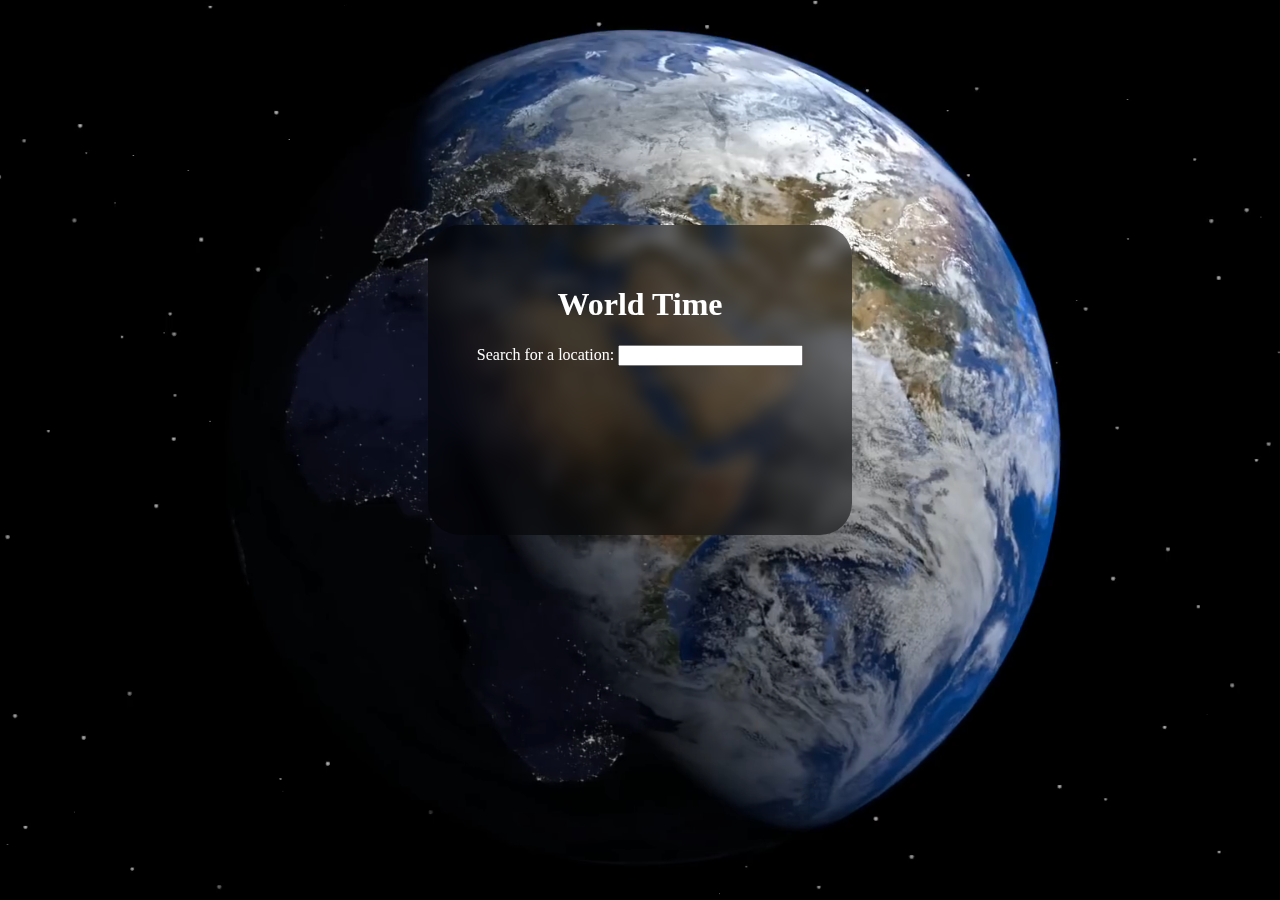
==== index.html @ bf00c420 "Initial Commit" ====
<!DOCTYPE html>
<html>
<head>
    <title>World Time</title>
    <link rel="shortcut icon" href="./favicon.png" type="image/x-icon">
    <link rel="stylesheet" href="./style.css">
    <style>
        #location-list {
            display: none;
        }
    </style>
</head>
<body>
    <div class="bg">
        <video class="video" autoplay loop muted>
            <source src="./world.mp4" type="video/mp4">
            Your browser does not support the video tag.
        </video>
        <div class="card">
            <div class="content">
                <h1>World Time</h1>
                <label for="search">Search for a location:</label>
                <input type="text" id="search">
                <div id="location-list"></div>
                <div id="time"></div>

                <script>
                    fetch('list.json')
                        .then(response => response.json())
                        .then(data => {
                            const locationList = document.getElementById('location-list');
                            const searchInput = document.getElementById('search');
                            const timeDiv = document.getElementById('time');

                            function updateLocationList() {
                                locationList.innerHTML = '';
                                const searchTerm = searchInput.value.trim().toLowerCase();

                                data.forEach(timezone => {
                                    if (timezone.toLowerCase().includes(searchTerm)) {
                                        const timezoneLink = document.createElement('a');
                                        timezoneLink.href = '#'; // Add a dummy href
                                        timezoneLink.textContent = timezone;
                                        timezoneLink.addEventListener('click', (event) => {
                                            event.preventDefault(); // Prevent the link from navigating
                                            getTimeForTimezone(timezone);
                                        });
                                        locationList.appendChild(timezoneLink);
                                    }
                                });

                                if (searchTerm) {
                                    locationList.style.display = 'block';
                                } else {
                                    locationList.style.display = 'none';
                                }
                            }

                            function getTimeForTimezone(timezone) {
                                fetch(`http://40.82.155.8/world-time/get_time.php?timeZone=${timezone}`)
                                    .then(response => response.json())
                                    .then(data => {
                                        timeDiv.textContent = `Current time in ${timezone}: ${data.time}`;
                                    })
                                    .catch(error => console.error(error));
                            }

                            searchInput.addEventListener('input', updateLocationList);
                            updateLocationList();
                        })
                        .catch(error => console.error(error));
                </script>               
            </div>            
        </div>
    </div>

</body>
</html>
---- style.css ----
body {
    margin: 0;
    padding: 0;
    overflow: hidden;
}

.bg {
    position: relative;
    width: 100vw;
    height: 100vh;
    overflow: hidden;
}

.video {
    position: absolute;
    top: 0;
    left: 0;
    width: 100%;
    height: 100%;
    object-fit: cover;
}

.content {
    position: relative;
    z-index: 1;
    text-align: center;
    padding: 20px;
    color: #fff;
}

.card{
    position: relative;
    z-index: 1;
    text-align: center;
    padding: 20px;
    background-color: rgba(0, 0, 0, 0.5);
    border-radius: 2rem;
    width: 30vw;
    height: 30vh;
    margin: auto;
    margin-top: 25vh;
    backdrop-filter: blur(8px);
}
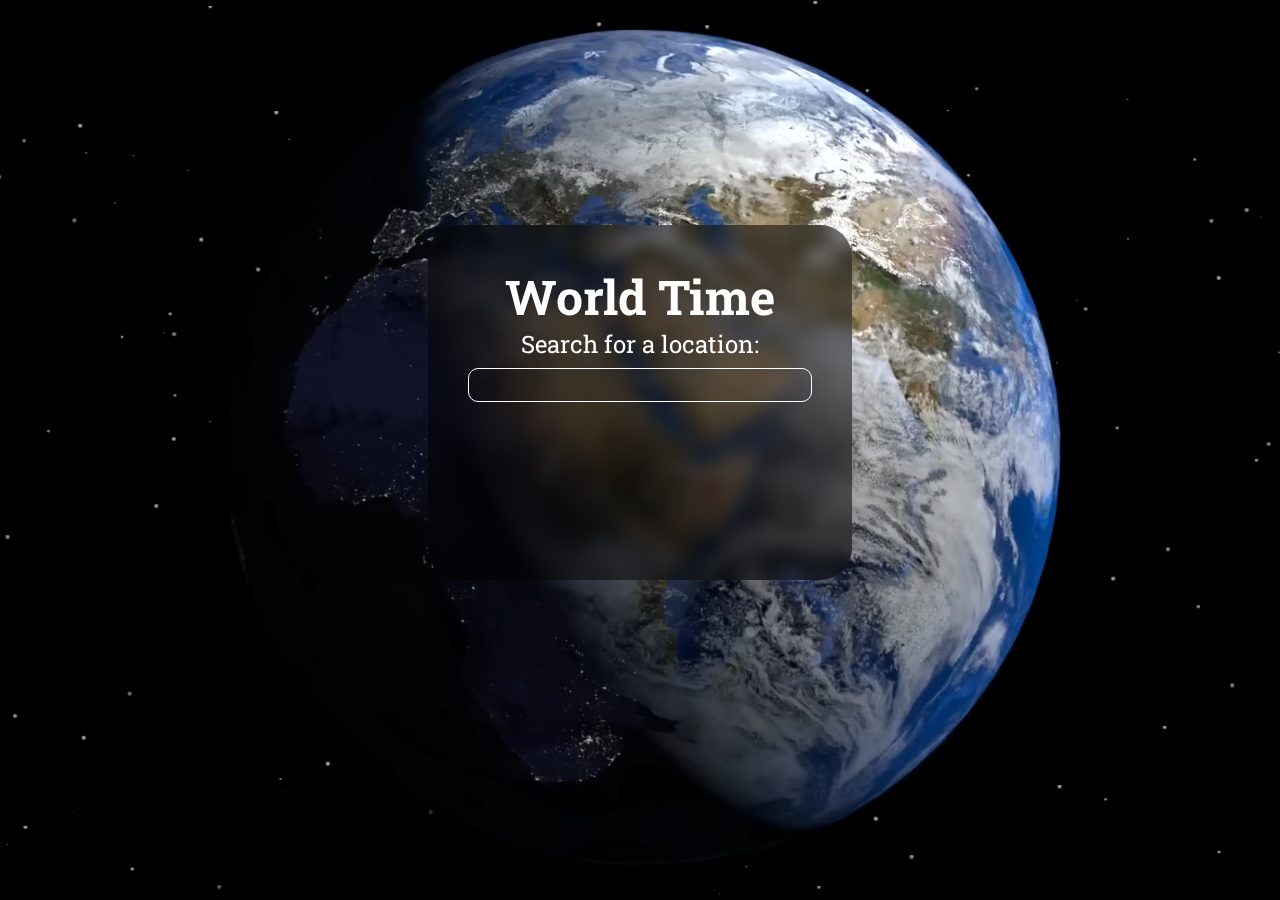
==== commit 7cf0e4e2: "Commit" ====
--- a/index.html
+++ b/index.html
@@ -19,57 +19,59 @@
         <div class="card">
             <div class="content">
                 <h1>World Time</h1>
-                <label for="search">Search for a location:</label>
-                <input type="text" id="search">
-                <div id="location-list"></div>
-                <div id="time"></div>
+                <div class="info">
+                    <label for="search">Search for a location:</label>
+                    <input type="text" id="search">
+                    <div id="location-list"></div>
+                    <div id="time"></div>
 
-                <script>
-                    fetch('list.json')
-                        .then(response => response.json())
-                        .then(data => {
-                            const locationList = document.getElementById('location-list');
-                            const searchInput = document.getElementById('search');
-                            const timeDiv = document.getElementById('time');
+                    <script>
+                        fetch('list.json')
+                            .then(response => response.json())
+                            .then(data => {
+                                const locationList = document.getElementById('location-list');
+                                const searchInput = document.getElementById('search');
+                                const timeDiv = document.getElementById('time');
 
-                            function updateLocationList() {
-                                locationList.innerHTML = '';
-                                const searchTerm = searchInput.value.trim().toLowerCase();
+                                function updateLocationList() {
+                                    locationList.innerHTML = '';
+                                    const searchTerm = searchInput.value.trim().toLowerCase();
 
-                                data.forEach(timezone => {
-                                    if (timezone.toLowerCase().includes(searchTerm)) {
-                                        const timezoneLink = document.createElement('a');
-                                        timezoneLink.href = '#'; // Add a dummy href
-                                        timezoneLink.textContent = timezone;
-                                        timezoneLink.addEventListener('click', (event) => {
-                                            event.preventDefault(); // Prevent the link from navigating
-                                            getTimeForTimezone(timezone);
-                                        });
-                                        locationList.appendChild(timezoneLink);
+                                    data.forEach(timezone => {
+                                        if (timezone.toLowerCase().includes(searchTerm)) {
+                                            const timezoneLink = document.createElement('a');
+                                            timezoneLink.href = '#'; // Add a dummy href
+                                            timezoneLink.textContent = timezone;
+                                            timezoneLink.addEventListener('click', (event) => {
+                                                event.preventDefault(); // Prevent the link from navigating
+                                                getTimeForTimezone(timezone);
+                                            });
+                                            locationList.appendChild(timezoneLink);
+                                        }
+                                    });
+
+                                    if (searchTerm) {
+                                        locationList.style.display = 'block';
+                                    } else {
+                                        locationList.style.display = 'none';
                                     }
-                                });
+                                }
 
-                                if (searchTerm) {
-                                    locationList.style.display = 'block';
-                                } else {
-                                    locationList.style.display = 'none';
+                                function getTimeForTimezone(timezone) {
+                                    fetch(`http://40.82.155.8/world-time/get_time.php?timeZone=${timezone}`)
+                                        .then(response => response.json())
+                                        .then(data => {
+                                            timeDiv.textContent = `Current time in ${timezone}: ${data.time}`;
+                                        })
+                                        .catch(error => console.error(error));
                                 }
-                            }
 
-                            function getTimeForTimezone(timezone) {
-                                fetch(`http://40.82.155.8/world-time/get_time.php?timeZone=${timezone}`)
-                                    .then(response => response.json())
-                                    .then(data => {
-                                        timeDiv.textContent = `Current time in ${timezone}: ${data.time}`;
-                                    })
-                                    .catch(error => console.error(error));
-                            }
-
-                            searchInput.addEventListener('input', updateLocationList);
-                            updateLocationList();
-                        })
-                        .catch(error => console.error(error));
-                </script>               
+                                searchInput.addEventListener('input', updateLocationList);
+                                updateLocationList();
+                            })
+                            .catch(error => console.error(error));
+                    </script>                    
+                </div>
             </div>            
         </div>
     </div>
--- a/style.css
+++ b/style.css
@@ -1,3 +1,9 @@
+@font-face {
+    font-family: 'Roboto';
+    src: url(./Roboto_Slab/RobotoSlab-VariableFont_wght.ttf);
+}
+
+
 body {
     margin: 0;
     padding: 0;
@@ -22,10 +28,47 @@
 
 .content {
     position: relative;
+    display: flex;
+    flex-direction: column;
     z-index: 1;
     text-align: center;
     padding: 20px;
     color: #fff;
+}
+
+.content h1 {
+    font-family: 'Roboto';
+    font-size: 3rem;
+    margin: 0;
+    padding: 0;
+}
+
+.info {
+    font-family: 'Roboto';
+    font-size: 1.5rem;
+    display: flex;
+    flex-direction: column;
+    justify-content: space-between;
+}
+
+.info input {
+    font-family: 'Roboto';
+    font-size: 1.5rem;
+    margin-top: 0.5rem;
+    padding: 0;
+    border:#fff 1px solid;
+    border-radius: 10px;
+    outline: none;
+    background: transparent;
+    color: #fff;
+    text-align: center;
+}
+
+.info .location-list{
+    display: flex;
+    flex-direction: row;
+    justify-content: space-around;
+    margin-top: 10px;
 }
 
 .card{
@@ -36,7 +79,7 @@
     background-color: rgba(0, 0, 0, 0.5);
     border-radius: 2rem;
     width: 30vw;
-    height: 30vh;
+    height: 35vh;
     margin: auto;
     margin-top: 25vh;
     backdrop-filter: blur(8px);
